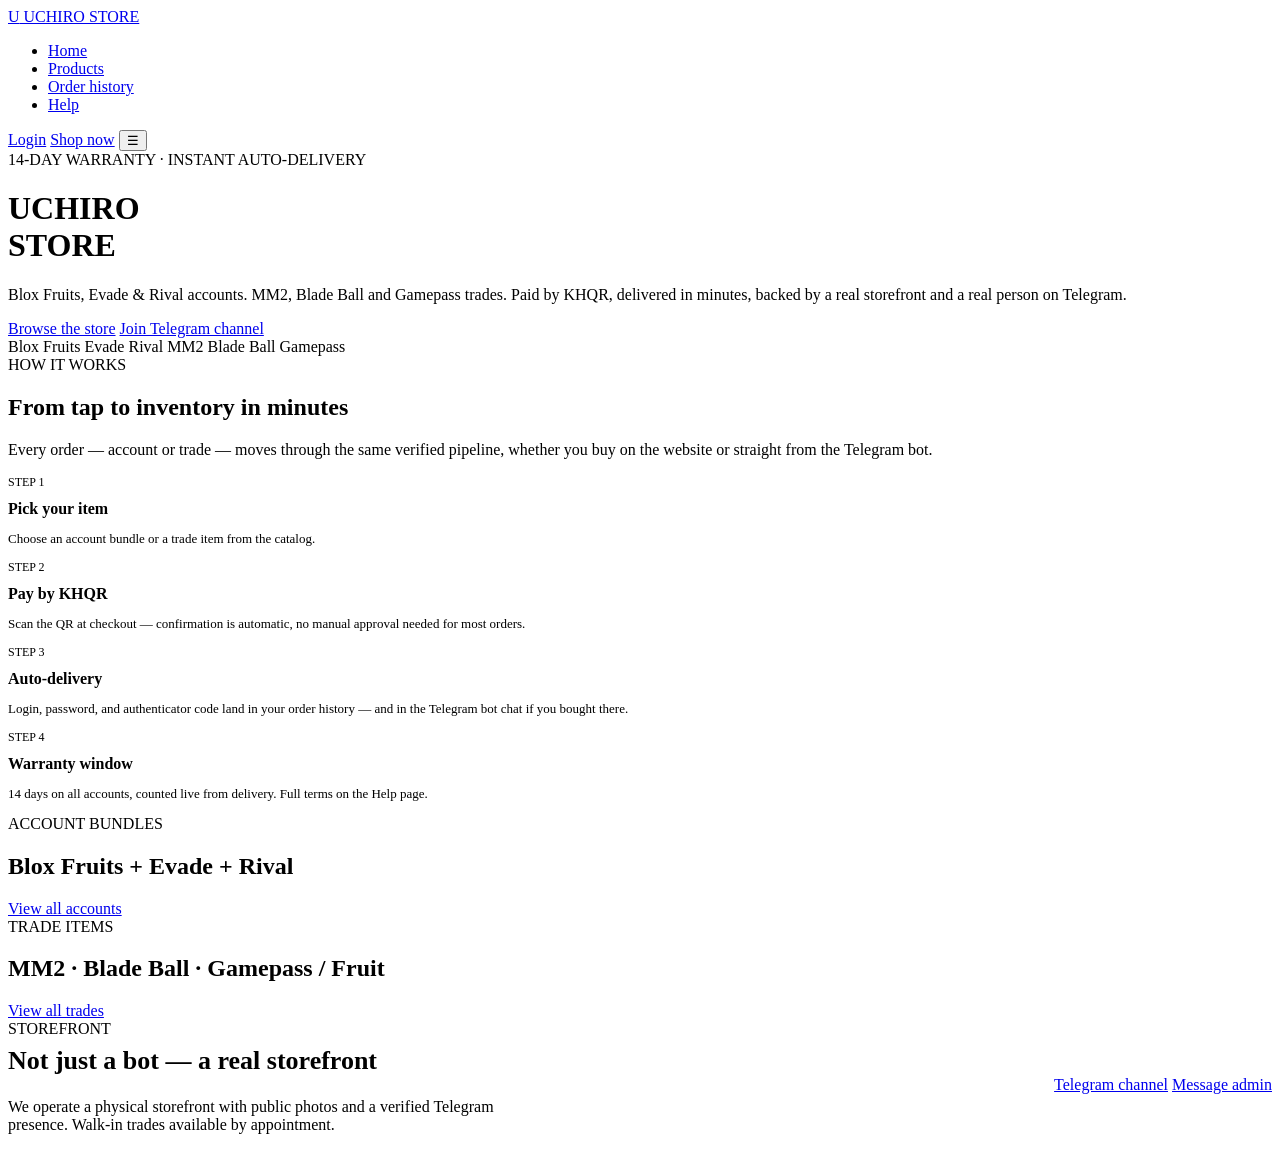
==== webapp/templates/index.html @ 4239f02f "Add files via upload" ====
<!DOCTYPE html>
<html lang="en">
<head>
<meta charset="UTF-8">
<meta name="viewport" content="width=device-width, initial-scale=1.0">
<title>Uchiro Store — Roblox Accounts & Trades</title>
<link rel="preconnect" href="https://fonts.googleapis.com">
<link href="https://fonts.googleapis.com/css2?family=Anton&family=Inter:wght@400;500;600;700&family=JetBrains+Mono:wght@400;500&display=swap" rel="stylesheet">
<link rel="stylesheet" href="assets/style.css">
</head>
<body>

<nav class="nav">
  <div class="nav-inner">
    <a href="index.html" class="brand"><span class="mark">U</span> UCHIRO STORE</a>
    <ul class="nav-links">
      <li><a href="index.html" class="active">Home</a></li>
      <li><a href="products.html">Products</a></li>
      <li><a href="orders.html">Order history</a></li>
      <li><a href="help.html">Help</a></li>
    </ul>
    <div class="nav-cta">
      <a href="login.html" class="btn btn-ghost btn-sm">Login</a>
      <a href="products.html" class="btn btn-amber btn-sm">Shop now</a>
      <button class="menu-toggle">☰</button>
    </div>
  </div>
</nav>

<header class="hero">
  <div class="aura">
    <div class="ring"></div><div class="ring"></div><div class="ring"></div>
    <div class="core"></div>
  </div>
  <div class="wrap hero-content">
    <div class="eyebrow">14-DAY WARRANTY · INSTANT AUTO-DELIVERY</div>
    <h1>UCHIRO<br>STORE</h1>
    <p class="sub">Blox Fruits, Evade & Rival accounts. MM2, Blade Ball and Gamepass trades. Paid by KHQR, delivered in minutes, backed by a real storefront and a real person on Telegram.</p>
    <div class="hero-cta">
      <a href="products.html" class="btn btn-amber">Browse the store</a>
      <a href="https://t.me/uchirostore" target="_blank" class="btn btn-ghost">Join Telegram channel</a>
    </div>
    <div class="hero-tags">
      <span class="tag">Blox Fruits</span>
      <span class="tag">Evade</span>
      <span class="tag">Rival</span>
      <span class="tag">MM2</span>
      <span class="tag">Blade Ball</span>
      <span class="tag">Gamepass</span>
    </div>
  </div>
</header>

<section>
  <div class="wrap">
    <div class="section-head">
      <div>
        <div class="eyebrow">HOW IT WORKS</div>
        <h2>From tap to inventory in minutes</h2>
      </div>
      <p>Every order — account or trade — moves through the same verified pipeline, whether you buy on the website or straight from the Telegram bot.</p>
    </div>
    <div class="grid grid-4">
      <div class="panel panel-sm">
        <div class="mono muted" style="font-size:12px;">STEP 1</div>
        <h3 style="text-transform:none; font-size:16px; margin:10px 0 8px;">Pick your item</h3>
        <p class="muted" style="font-size:13px;">Choose an account bundle or a trade item from the catalog.</p>
      </div>
      <div class="panel panel-sm">
        <div class="mono muted" style="font-size:12px;">STEP 2</div>
        <h3 style="text-transform:none; font-size:16px; margin:10px 0 8px;">Pay by KHQR</h3>
        <p class="muted" style="font-size:13px;">Scan the QR at checkout — confirmation is automatic, no manual approval needed for most orders.</p>
      </div>
      <div class="panel panel-sm">
        <div class="mono muted" style="font-size:12px;">STEP 3</div>
        <h3 style="text-transform:none; font-size:16px; margin:10px 0 8px;">Auto-delivery</h3>
        <p class="muted" style="font-size:13px;">Login, password, and authenticator code land in your order history — and in the Telegram bot chat if you bought there.</p>
      </div>
      <div class="panel panel-sm">
        <div class="mono muted" style="font-size:12px;">STEP 4</div>
        <h3 style="text-transform:none; font-size:16px; margin:10px 0 8px;">Warranty window</h3>
        <p class="muted" style="font-size:13px;">14 days on all accounts, counted live from delivery. Full terms on the Help page.</p>
      </div>
    </div>
  </div>
</section>

<section id="account">
  <div class="wrap">
    <div class="section-head">
      <div>
        <div class="eyebrow">ACCOUNT BUNDLES</div>
        <h2>Blox Fruits + Evade + Rival</h2>
      </div>
      <a href="products.html#account" class="btn btn-ghost btn-sm">View all accounts</a>
    </div>
    <div class="grid grid-3" id="featured-accounts"></div>
  </div>
</section>

<section id="trade">
  <div class="wrap">
    <div class="section-head">
      <div>
        <div class="eyebrow">TRADE ITEMS</div>
        <h2>MM2 · Blade Ball · Gamepass / Fruit</h2>
      </div>
      <a href="products.html#trade" class="btn btn-ghost btn-sm">View all trades</a>
    </div>
    <div class="grid grid-3" id="featured-trades"></div>
  </div>
</section>

<section>
  <div class="wrap">
    <div class="panel" style="display:flex; align-items:center; justify-content:space-between; gap:24px; flex-wrap:wrap; background:linear-gradient(120deg, var(--surface), var(--surface-2));">
      <div>
        <div class="eyebrow">STOREFRONT</div>
        <h2 style="font-size:26px; margin-top:8px;">Not just a bot — a real storefront</h2>
        <p class="muted mt-8" style="max-width:520px;">We operate a physical storefront with public photos and a verified Telegram presence. Walk-in trades available by appointment.</p>
      </div>
      <div class="flex gap-12" style="flex-wrap:wrap;">
        <a href="https://t.me/uchirostore" target="_blank" class="btn btn-amber">Telegram channel</a>
        <a href="https://t.me/noreakyout" target="_blank" class="btn btn-ghost">Message admin</a>
      </div>
    </div>
  </div>
</section>

<footer data-footer></footer>

<script src="assets/data.js"></script>
<script src="assets/app.js"></script>
<script>
function cardHTML(p){
  const badge = p.kind === 'account' ? `<span class="badge badge-account">Account · ${p.warranty_days}d warranty</span>` : `<span class="badge badge-trade">Trade</span>`;
  const stock = p.kind === 'account' ? '' : `<span class="badge-stock">${p.stock} in stock</span>`;
  return `
  <div class="card">
    <div class="card-media">${badge}${stock}${p.category}</div>
    <div class="card-body">
      <h3>${p.name}</h3>
      <div class="desc">${p.desc}</div>
      <div class="pill-row">${p.tags.map(t=>`<span class="pill">${t}</span>`).join('')}</div>
      <div class="card-foot">
        <div class="price">$${p.price}<small> USD</small></div>
        <a href="checkout.html?item=${p.id}" class="btn btn-amber btn-sm">Buy now</a>
      </div>
    </div>
  </div>`;
}
document.getElementById('featured-accounts').innerHTML = CATALOG.filter(p=>p.kind==='account').map(cardHTML).join('');
document.getElementById('featured-trades').innerHTML = CATALOG.filter(p=>p.kind==='trade').map(cardHTML).join('');
</script>
</body>
</html>
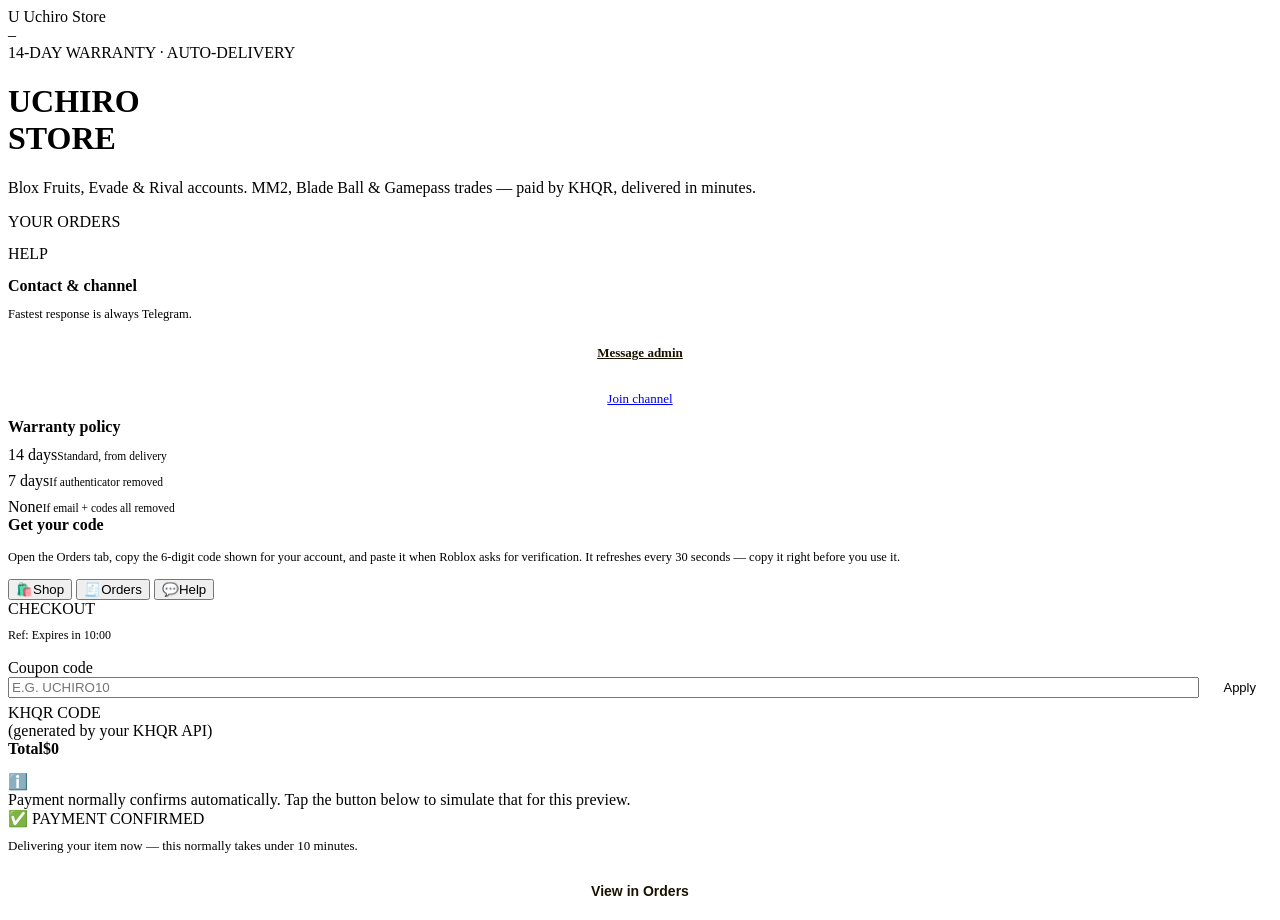
==== commit 67cf4604: "Update index.html" ====
--- a/webapp/templates/index.html
+++ b/webapp/templates/index.html
@@ -2,155 +2,118 @@
 <html lang="en">
 <head>
 <meta charset="UTF-8">
-<meta name="viewport" content="width=device-width, initial-scale=1.0">
-<title>Uchiro Store — Roblox Accounts & Trades</title>
-<link rel="preconnect" href="https://fonts.googleapis.com">
+<meta name="viewport" content="width=device-width, initial-scale=1.0, viewport-fit=cover, user-scalable=no">
+<title>Uchiro Store</title>
+<script src="https://telegram.org/js/telegram-web-app.js"></script>
 <link href="https://fonts.googleapis.com/css2?family=Anton&family=Inter:wght@400;500;600;700&family=JetBrains+Mono:wght@400;500&display=swap" rel="stylesheet">
-<link rel="stylesheet" href="assets/style.css">
+<link rel="stylesheet" href="../assets/style.css">
 </head>
 <body>
 
-<nav class="nav">
-  <div class="nav-inner">
-    <a href="index.html" class="brand"><span class="mark">U</span> UCHIRO STORE</a>
-    <ul class="nav-links">
-      <li><a href="index.html" class="active">Home</a></li>
-      <li><a href="products.html">Products</a></li>
-      <li><a href="orders.html">Order history</a></li>
-      <li><a href="help.html">Help</a></li>
-    </ul>
-    <div class="nav-cta">
-      <a href="login.html" class="btn btn-ghost btn-sm">Login</a>
-      <a href="products.html" class="btn btn-amber btn-sm">Shop now</a>
-      <button class="menu-toggle">☰</button>
+<div id="app">
+
+  <div class="topbar">
+    <div class="brand"><span class="mark">U</span> Uchiro Store</div>
+    <div class="user"><span id="tg-user">–</span></div>
+  </div>
+
+  <!-- ===================== SHOP ===================== -->
+  <div id="screen-shop" class="screen">
+    <div class="mini-hero">
+      <div class="mini-aura"><div class="ring"></div><div class="ring"></div><div class="core"></div></div>
+      <div class="mini-hero-content">
+        <div class="eyebrow">14-DAY WARRANTY · AUTO-DELIVERY</div>
+        <h1>UCHIRO<br>STORE</h1>
+        <p>Blox Fruits, Evade & Rival accounts. MM2, Blade Ball & Gamepass trades — paid by KHQR, delivered in minutes.</p>
+      </div>
+    </div>
+
+    <div class="chip-row" id="chip-row"></div>
+    <div class="pgrid" id="product-grid"></div>
+  </div>
+
+  <!-- ===================== ORDERS ===================== -->
+  <div id="screen-orders" class="screen hidden">
+    <div class="eyebrow" style="justify-content:flex-start; margin-bottom:14px;">YOUR ORDERS</div>
+    <div id="orders-list"></div>
+  </div>
+
+  <!-- ===================== HELP ===================== -->
+  <div id="screen-help" class="screen hidden">
+    <div class="eyebrow" style="justify-content:flex-start; margin-bottom:14px;">HELP</div>
+
+    <div class="order-card">
+      <div style="font-weight:700; margin-bottom:8px;">Contact & channel</div>
+      <p class="muted" style="font-size:12.5px; margin-bottom:12px;">Fastest response is always Telegram.</p>
+      <a href="https://t.me/noreakyout" target="_blank" style="display:block; text-align:center; background:var(--amber); color:#1a1200; font-weight:600; padding:11px; border-radius:10px; font-size:13px; margin-bottom:8px;">Message admin</a>
+      <a href="https://t.me/uchirostore" target="_blank" style="display:block; text-align:center; background:var(--surface-2); border:1px solid var(--line); padding:11px; border-radius:10px; font-size:13px;">Join channel</a>
+    </div>
+
+    <div class="order-card">
+      <div style="font-weight:700; margin-bottom:10px;">Warranty policy</div>
+      <div class="row-between" style="margin-bottom:8px;"><span class="pill"><span class="status-dot status-live"></span>14 days</span><span class="muted" style="font-size:11.5px;">Standard, from delivery</span></div>
+      <div class="row-between" style="margin-bottom:8px;"><span class="pill"><span class="status-dot status-warn"></span>7 days</span><span class="muted" style="font-size:11.5px;">If authenticator removed</span></div>
+      <div class="row-between"><span class="pill"><span class="status-dot status-expired"></span>None</span><span class="muted" style="font-size:11.5px;">If email + codes all removed</span></div>
+    </div>
+
+    <div class="order-card">
+      <div style="font-weight:700; margin-bottom:8px;">Get your code</div>
+      <p class="muted" style="font-size:12.5px; line-height:1.6;">Open the Orders tab, copy the 6-digit code shown for your account, and paste it when Roblox asks for verification. It refreshes every 30 seconds — copy it right before you use it.</p>
     </div>
   </div>
-</nav>
 
-<header class="hero">
-  <div class="aura">
-    <div class="ring"></div><div class="ring"></div><div class="ring"></div>
-    <div class="core"></div>
+  <div class="tabbar">
+    <button class="tab-btn" data-tab="shop" onclick="switchTab('shop')"><span class="icon">🛍️</span>Shop</button>
+    <button class="tab-btn" data-tab="orders" onclick="switchTab('orders')"><span class="icon">🧾</span>Orders</button>
+    <button class="tab-btn" data-tab="help" onclick="switchTab('help')"><span class="icon">💬</span>Help</button>
   </div>
-  <div class="wrap hero-content">
-    <div class="eyebrow">14-DAY WARRANTY · INSTANT AUTO-DELIVERY</div>
-    <h1>UCHIRO<br>STORE</h1>
-    <p class="sub">Blox Fruits, Evade & Rival accounts. MM2, Blade Ball and Gamepass trades. Paid by KHQR, delivered in minutes, backed by a real storefront and a real person on Telegram.</p>
-    <div class="hero-cta">
-      <a href="products.html" class="btn btn-amber">Browse the store</a>
-      <a href="https://t.me/uchirostore" target="_blank" class="btn btn-ghost">Join Telegram channel</a>
+</div>
+
+<!-- ===================== PRODUCT SHEET ===================== -->
+<div class="sheet-backdrop" id="backdrop" onclick="closeSheet()"></div>
+<div class="sheet" id="product-sheet">
+  <div class="sheet-handle"></div>
+  <div id="product-sheet-body"></div>
+</div>
+
+<!-- ===================== CHECKOUT SHEET ===================== -->
+<div class="sheet" id="checkout-sheet">
+  <div class="sheet-handle"></div>
+  <div id="checkout-pending">
+    <div class="eyebrow" style="justify-content:flex-start;">CHECKOUT</div>
+    <h2 style="margin:10px 0 4px; font-size:16px;" id="checkout-item-name"></h2>
+    <div class="row-between muted" style="font-size:12px;">
+      <span>Ref: <span class="mono" id="checkout-ref"></span></span>
+      <span>Expires in <span class="mono" id="checkout-timer">10:00</span></span>
     </div>
-    <div class="hero-tags">
-      <span class="tag">Blox Fruits</span>
-      <span class="tag">Evade</span>
-      <span class="tag">Rival</span>
-      <span class="tag">MM2</span>
-      <span class="tag">Blade Ball</span>
-      <span class="tag">Gamepass</span>
+    <div class="bar" style="margin-top:8px;"><div class="bar-fill" id="checkout-bar" style="width:100%;"></div></div>
+
+    <div class="field" style="margin-top:16px;">
+      <label>Coupon code</label>
+      <div style="display:flex; gap:8px;">
+        <input type="text" id="coupon-input" placeholder="e.g. UCHIRO10" style="flex:1; text-transform:uppercase;">
+        <button onclick="applyCoupon()" style="background:var(--surface-2); border:1px solid var(--line); border-radius:10px; padding:0 16px; font-size:13px;">Apply</button>
+      </div>
+      <div id="coupon-msg" class="mono" style="font-size:11px; margin-top:6px;"></div>
+    </div>
+
+    <div class="qr-box"><div class="qr-inner">KHQR CODE<br>(generated by your KHQR API)</div></div>
+    <div class="row-between" style="font-size:16px; font-weight:700;">
+      <span>Total</span><span class="mono" id="checkout-total">$0</span>
+    </div>
+    <div class="toast-banner" style="margin-top:14px;">
+      <span>ℹ️</span><div>Payment normally confirms automatically. Tap the button below to simulate that for this preview.</div>
     </div>
   </div>
-</header>
 
-<section>
-  <div class="wrap">
-    <div class="section-head">
-      <div>
-        <div class="eyebrow">HOW IT WORKS</div>
-        <h2>From tap to inventory in minutes</h2>
-      </div>
-      <p>Every order — account or trade — moves through the same verified pipeline, whether you buy on the website or straight from the Telegram bot.</p>
-    </div>
-    <div class="grid grid-4">
-      <div class="panel panel-sm">
-        <div class="mono muted" style="font-size:12px;">STEP 1</div>
-        <h3 style="text-transform:none; font-size:16px; margin:10px 0 8px;">Pick your item</h3>
-        <p class="muted" style="font-size:13px;">Choose an account bundle or a trade item from the catalog.</p>
-      </div>
-      <div class="panel panel-sm">
-        <div class="mono muted" style="font-size:12px;">STEP 2</div>
-        <h3 style="text-transform:none; font-size:16px; margin:10px 0 8px;">Pay by KHQR</h3>
-        <p class="muted" style="font-size:13px;">Scan the QR at checkout — confirmation is automatic, no manual approval needed for most orders.</p>
-      </div>
-      <div class="panel panel-sm">
-        <div class="mono muted" style="font-size:12px;">STEP 3</div>
-        <h3 style="text-transform:none; font-size:16px; margin:10px 0 8px;">Auto-delivery</h3>
-        <p class="muted" style="font-size:13px;">Login, password, and authenticator code land in your order history — and in the Telegram bot chat if you bought there.</p>
-      </div>
-      <div class="panel panel-sm">
-        <div class="mono muted" style="font-size:12px;">STEP 4</div>
-        <h3 style="text-transform:none; font-size:16px; margin:10px 0 8px;">Warranty window</h3>
-        <p class="muted" style="font-size:13px;">14 days on all accounts, counted live from delivery. Full terms on the Help page.</p>
-      </div>
-    </div>
+  <div id="checkout-success" class="hidden">
+    <div class="eyebrow" style="justify-content:flex-start;">✅ PAYMENT CONFIRMED</div>
+    <p class="muted mt-8" style="font-size:13px; margin:10px 0 16px;">Delivering your item now — this normally takes under 10 minutes.</p>
+    <button onclick="finishCheckout()" style="width:100%; background:var(--amber); color:#1a1200; font-weight:600; padding:13px; border-radius:12px; border:0; font-size:14px;">View in Orders</button>
   </div>
-</section>
+</div>
 
-<section id="account">
-  <div class="wrap">
-    <div class="section-head">
-      <div>
-        <div class="eyebrow">ACCOUNT BUNDLES</div>
-        <h2>Blox Fruits + Evade + Rival</h2>
-      </div>
-      <a href="products.html#account" class="btn btn-ghost btn-sm">View all accounts</a>
-    </div>
-    <div class="grid grid-3" id="featured-accounts"></div>
-  </div>
-</section>
-
-<section id="trade">
-  <div class="wrap">
-    <div class="section-head">
-      <div>
-        <div class="eyebrow">TRADE ITEMS</div>
-        <h2>MM2 · Blade Ball · Gamepass / Fruit</h2>
-      </div>
-      <a href="products.html#trade" class="btn btn-ghost btn-sm">View all trades</a>
-    </div>
-    <div class="grid grid-3" id="featured-trades"></div>
-  </div>
-</section>
-
-<section>
-  <div class="wrap">
-    <div class="panel" style="display:flex; align-items:center; justify-content:space-between; gap:24px; flex-wrap:wrap; background:linear-gradient(120deg, var(--surface), var(--surface-2));">
-      <div>
-        <div class="eyebrow">STOREFRONT</div>
-        <h2 style="font-size:26px; margin-top:8px;">Not just a bot — a real storefront</h2>
-        <p class="muted mt-8" style="max-width:520px;">We operate a physical storefront with public photos and a verified Telegram presence. Walk-in trades available by appointment.</p>
-      </div>
-      <div class="flex gap-12" style="flex-wrap:wrap;">
-        <a href="https://t.me/uchirostore" target="_blank" class="btn btn-amber">Telegram channel</a>
-        <a href="https://t.me/noreakyout" target="_blank" class="btn btn-ghost">Message admin</a>
-      </div>
-    </div>
-  </div>
-</section>
-
-<footer data-footer></footer>
-
-<script src="assets/data.js"></script>
-<script src="assets/app.js"></script>
-<script>
-function cardHTML(p){
-  const badge = p.kind === 'account' ? `<span class="badge badge-account">Account · ${p.warranty_days}d warranty</span>` : `<span class="badge badge-trade">Trade</span>`;
-  const stock = p.kind === 'account' ? '' : `<span class="badge-stock">${p.stock} in stock</span>`;
-  return `
-  <div class="card">
-    <div class="card-media">${badge}${stock}${p.category}</div>
-    <div class="card-body">
-      <h3>${p.name}</h3>
-      <div class="desc">${p.desc}</div>
-      <div class="pill-row">${p.tags.map(t=>`<span class="pill">${t}</span>`).join('')}</div>
-      <div class="card-foot">
-        <div class="price">$${p.price}<small> USD</small></div>
-        <a href="checkout.html?item=${p.id}" class="btn btn-amber btn-sm">Buy now</a>
-      </div>
-    </div>
-  </div>`;
-}
-document.getElementById('featured-accounts').innerHTML = CATALOG.filter(p=>p.kind==='account').map(cardHTML).join('');
-document.getElementById('featured-trades').innerHTML = CATALOG.filter(p=>p.kind==='trade').map(cardHTML).join('');
-</script>
+<script src="../assets/data.js"></script>
+<script src="../assets/app.js"></script>
 </body>
 </html>
